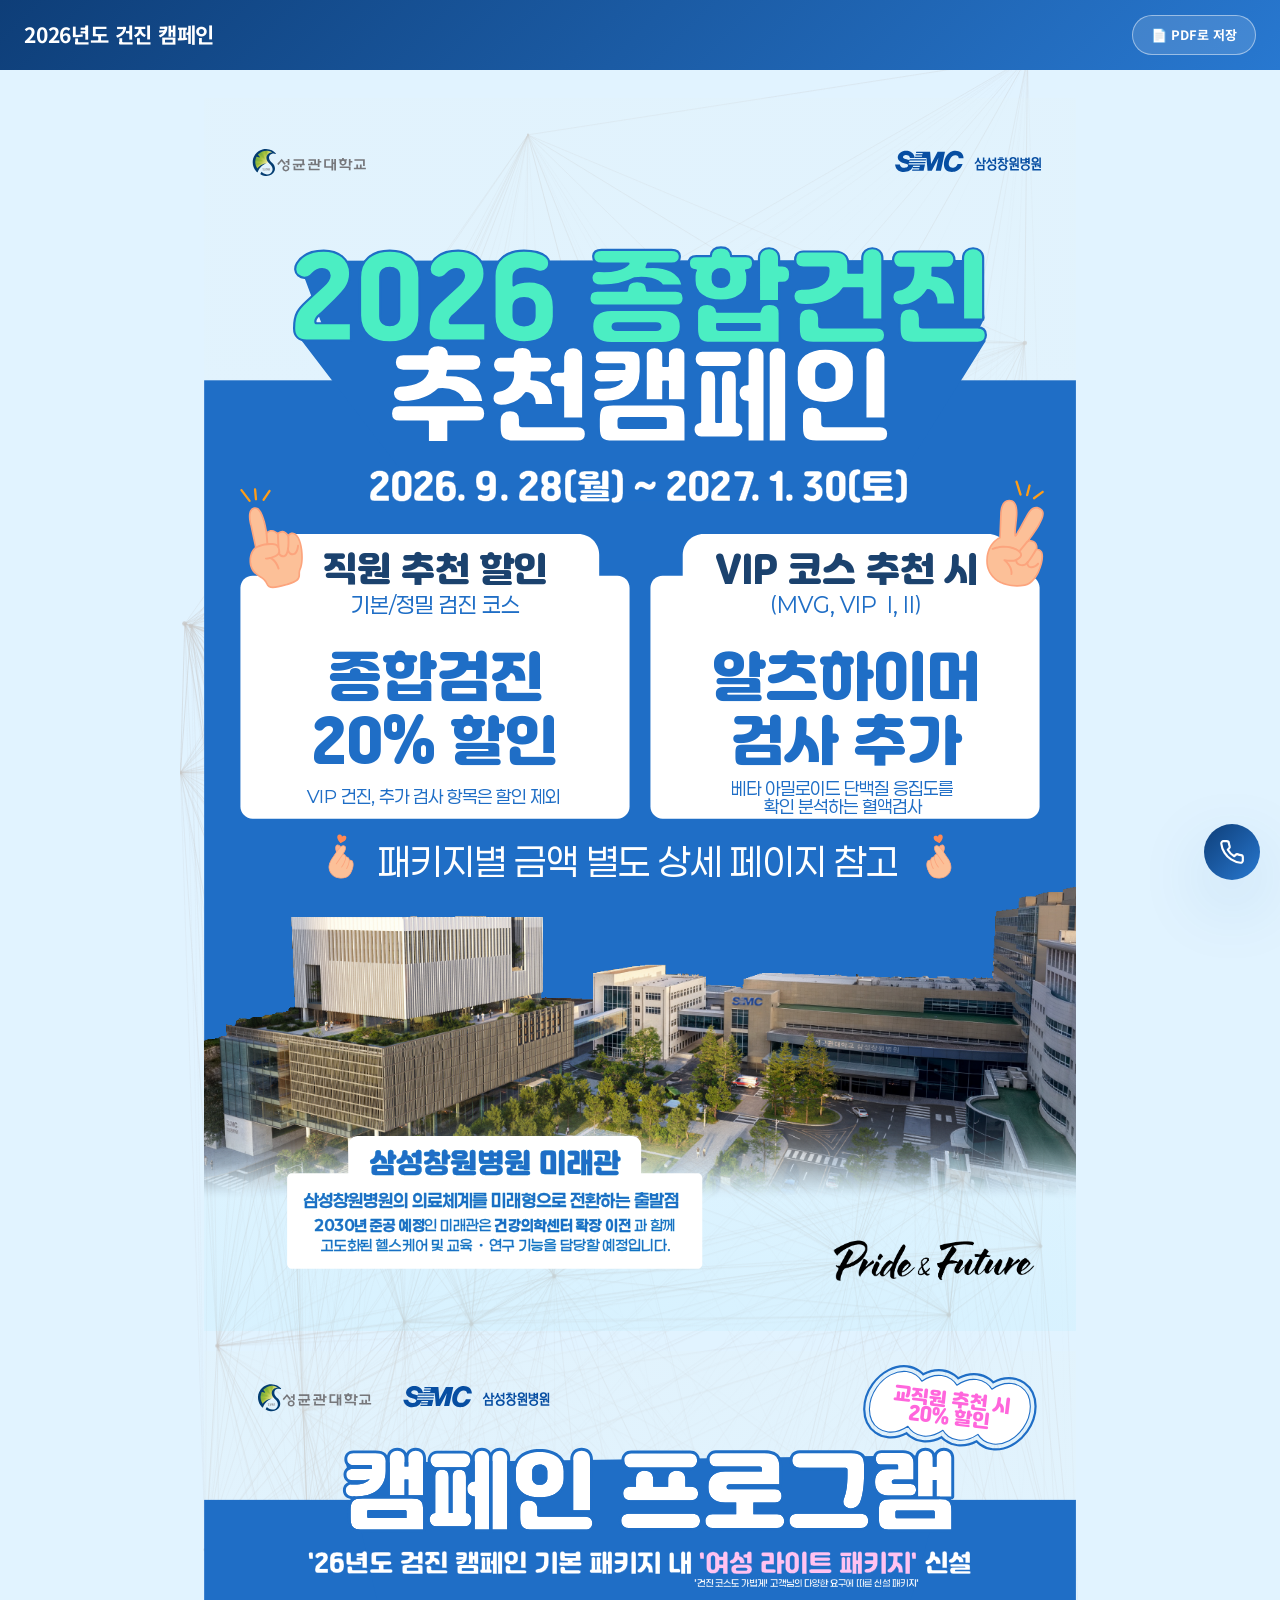
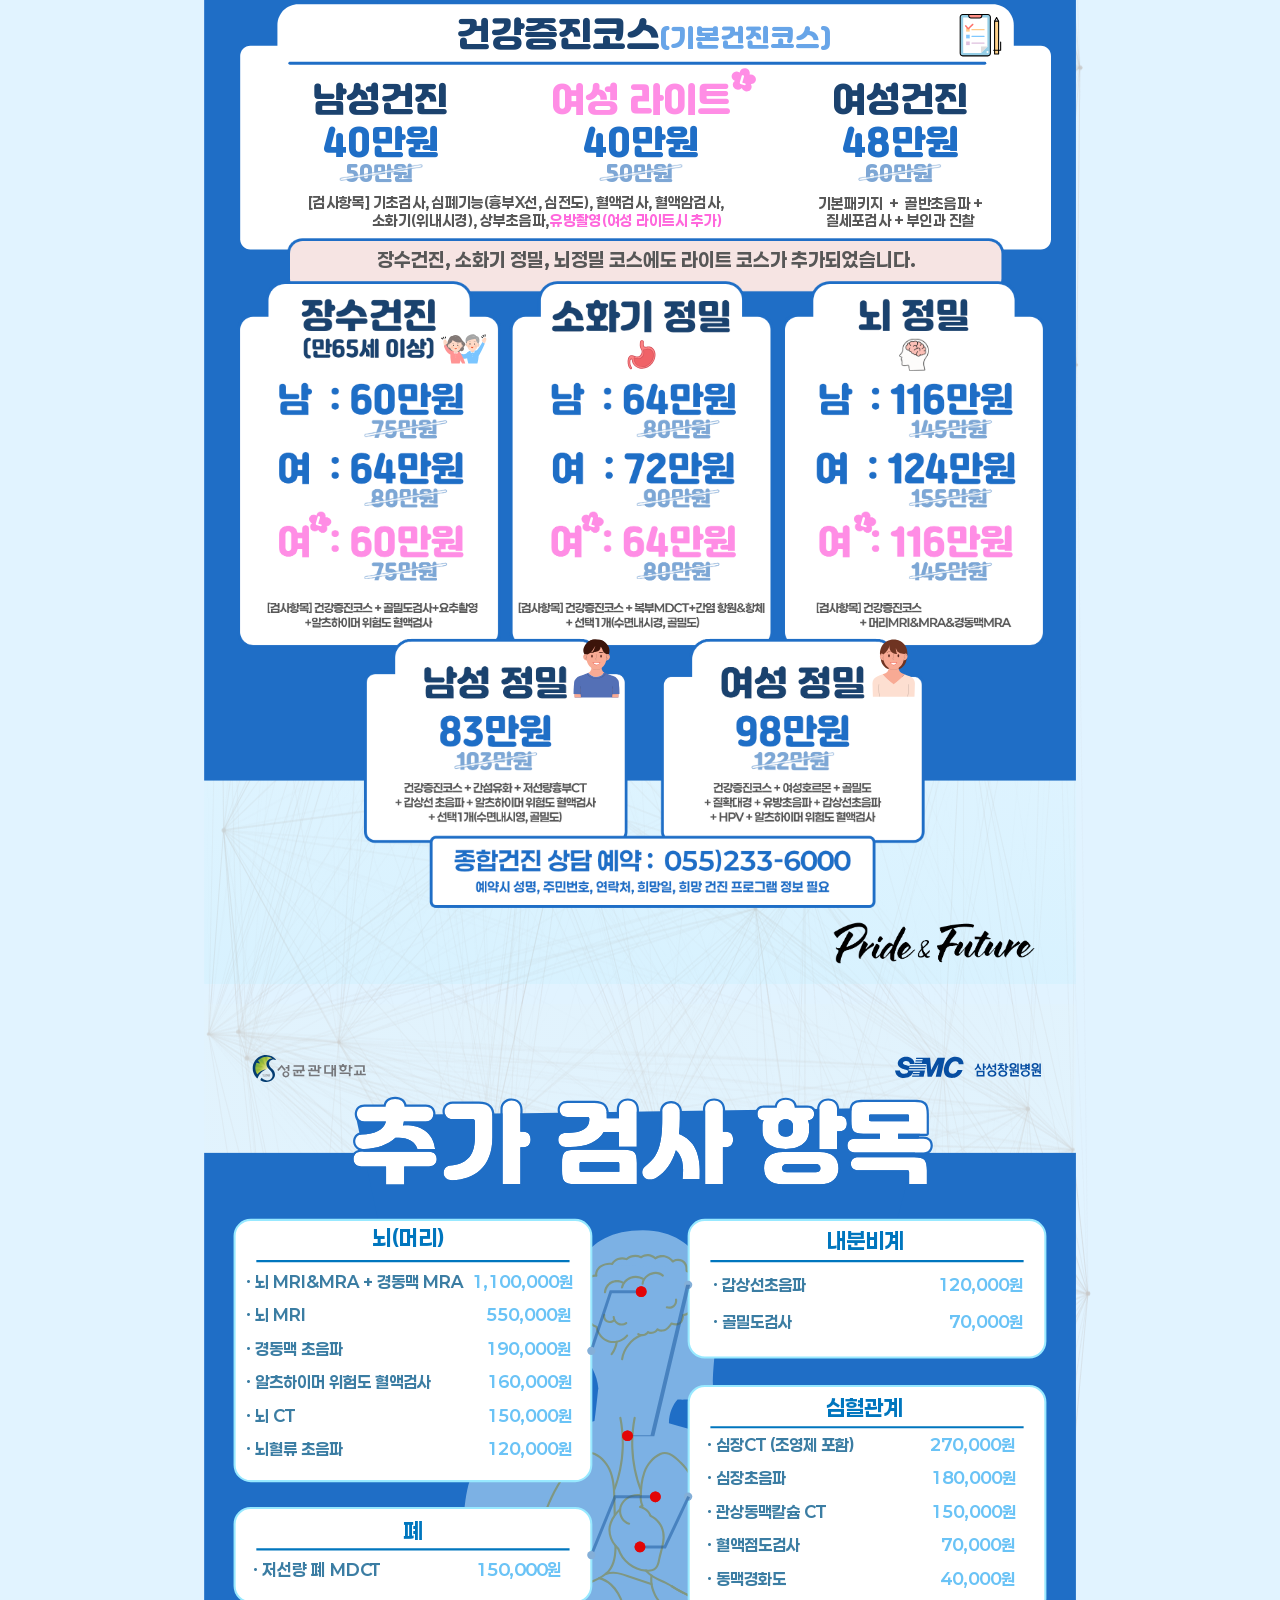
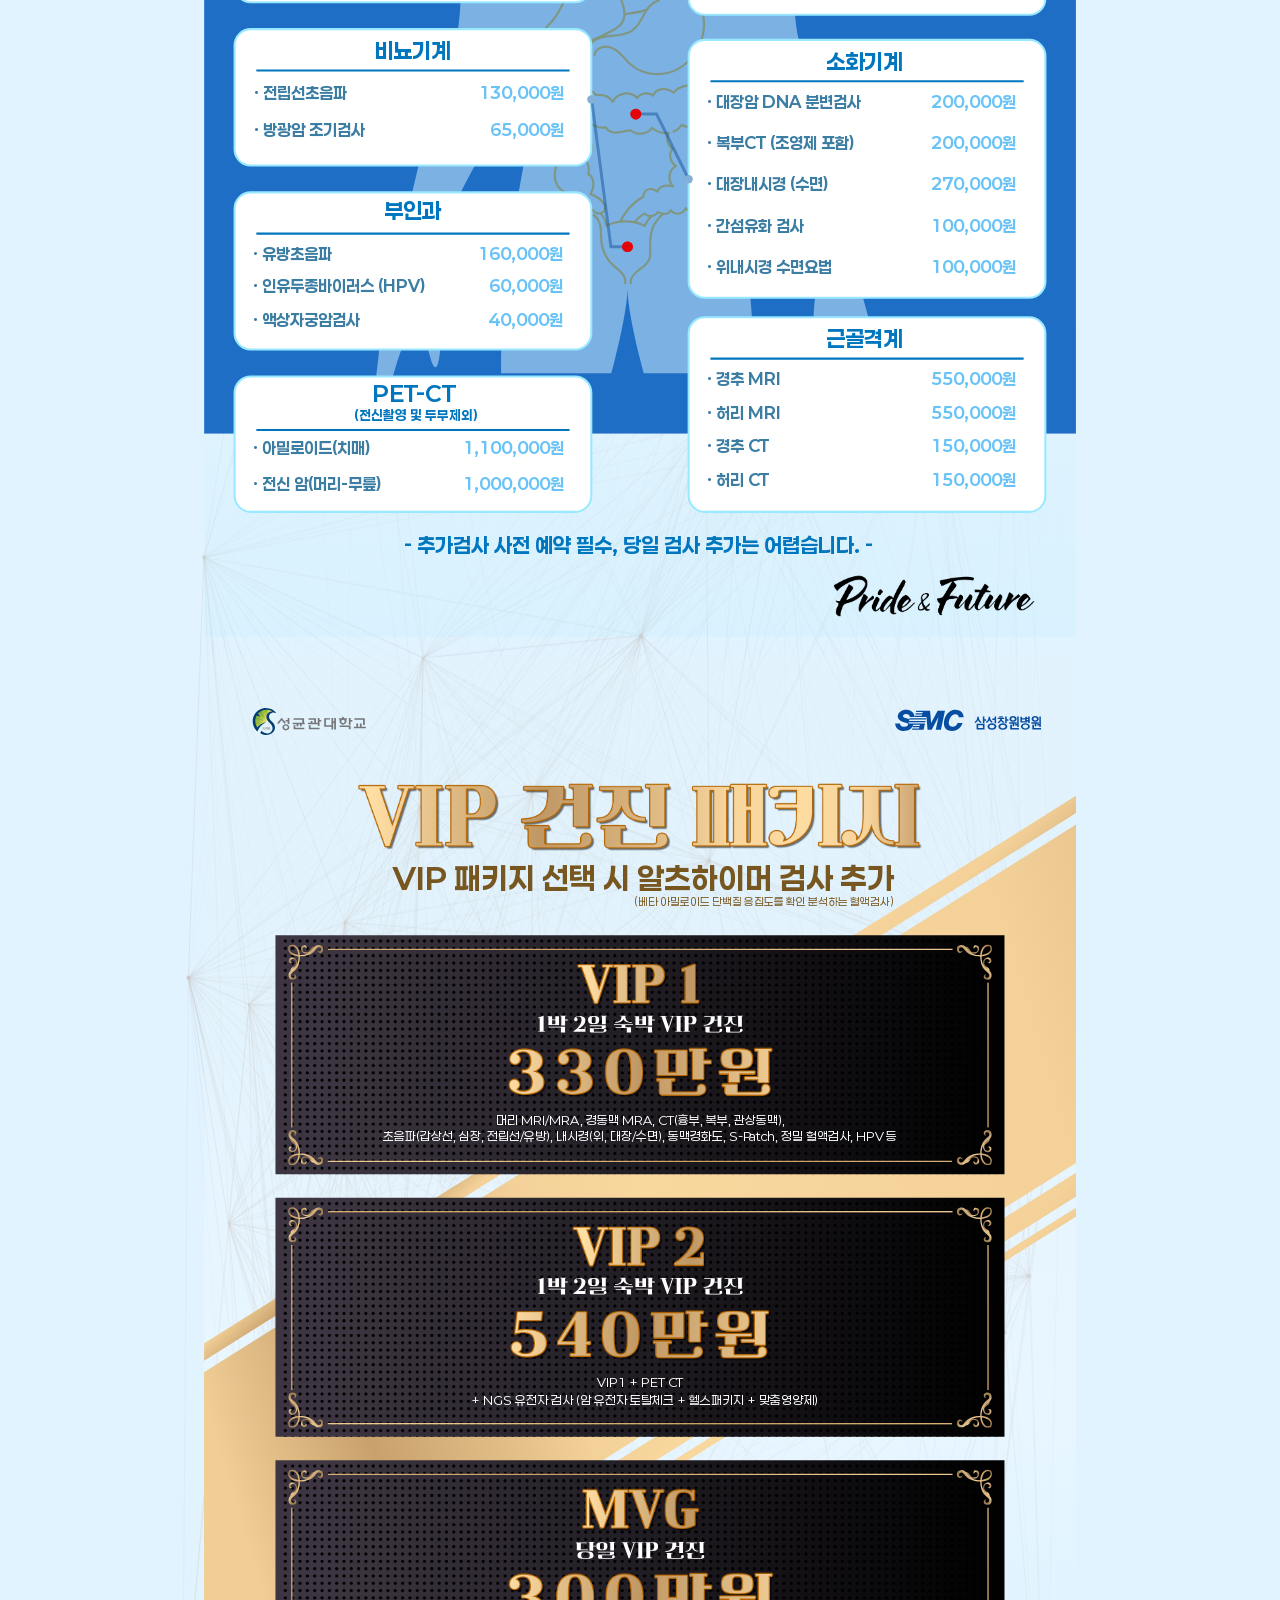
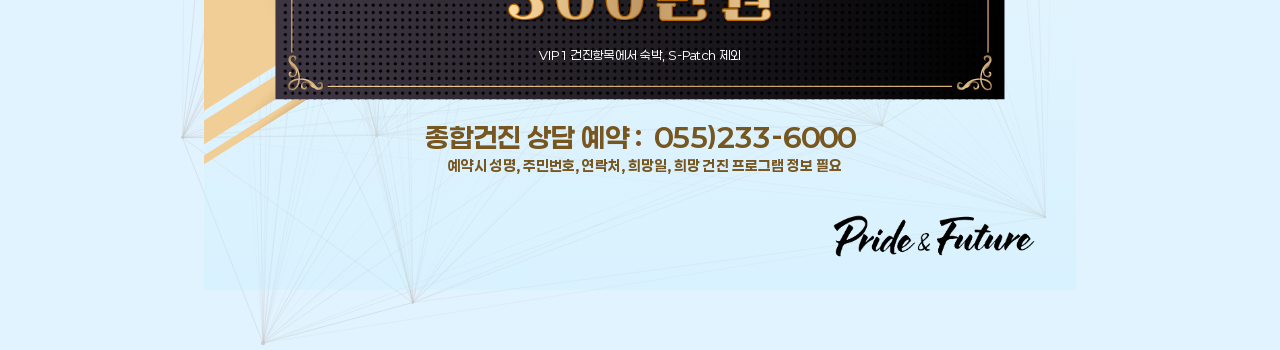
==== web/index.html @ c0b684b2 "2026년도 건진 캠페인 사이트 초기 커밋 성균관대학교·삼성창원병원 공동 명의 4페이지 포스터(표지/캠페인 프로그램/ 추가검사 항목/VIP 건진 패키지)를 웹으로 옮긴 결과물. w" ====
<!DOCTYPE html>
<html lang="ko">
<head>
<meta charset="UTF-8">
<meta name="viewport" content="width=device-width, initial-scale=1">
<title>2026년도 건진 캠페인</title>
<link rel="stylesheet" href="styles/theme.css">
<link rel="stylesheet" href="styles/app.css">
</head>
<body>

<header class="topbar">
  <div>
    <h1>2026년도 건진 캠페인</h1>
  </div>
  <a class="pdf-btn" href="assets/2026-gunjin-campaign.pdf" download="2026년도_건진_캠페인.pdf">📄 PDF로 저장</a>
</header>

<main class="content">
  <canvas class="exam-particles"></canvas>

  <section class="poster-page pdf-page">
    <object type="image/svg+xml" data="assets/source/cover-page.svg" class="poster-object" aria-label="캠페인 표지"></object>
  </section>

  <section class="poster-page pdf-page">
    <object type="image/svg+xml" data-src="assets/source/program-page.svg" class="poster-object" aria-label="캠페인 프로그램"></object>
    <a href="tel:0552336000" class="tel-overlay tel-overlay--program" aria-label="종합건진 상담 예약 전화 055-233-6000"></a>
  </section>

  <section class="poster-page pdf-page">
    <object type="image/svg+xml" data-src="assets/source/examitems-page.svg" class="poster-object" aria-label="추가검사 항목"></object>
  </section>

  <section class="poster-page pdf-page">
    <object type="image/svg+xml" data-src="assets/source/vip-page.svg" class="poster-object" aria-label="VIP 건진 패키지"></object>
    <a href="tel:0552336000" class="tel-overlay tel-overlay--vip" aria-label="종합건진 상담 예약 전화 055-233-6000"></a>
  </section>
</main>

<a href="tel:0552336000" class="call-fab" aria-label="종합건진 상담 예약 전화 055-233-6000" title="전화 상담 예약 055-233-6000">
  <svg viewBox="0 0 24 24" fill="none" stroke="#fff" stroke-width="2" stroke-linecap="round" stroke-linejoin="round" aria-hidden="true">
    <path d="M22 16.92v3a2 2 0 0 1-2.18 2 19.79 19.79 0 0 1-8.63-3.07 19.5 19.5 0 0 1-6-6 19.79 19.79 0 0 1-3.07-8.67A2 2 0 0 1 4.11 2h3a2 2 0 0 1 2 1.72c.127.96.361 1.903.7 2.81a2 2 0 0 1-.45 2.11L8.09 9.91a16 16 0 0 0 6 6l1.27-1.27a2 2 0 0 1 2.11-.45c.907.339 1.85.573 2.81.7A2 2 0 0 1 22 16.92z"/>
  </svg>
</a>

<script src="scripts/lazy-poster.js"></script>
<script src="scripts/particles.js"></script>
</body>
</html>
---- web/styles/theme.css ----
/* theme.css — 건강검진 제안서 생성기 테마 기준 (디자인 토큰·번들 폰트·리셋) */
@font-face{
  font-family:"Proposal Noto Sans KR";
  src:url("../fonts/NotoSansKR-Regular.ttf") format("truetype");
  font-weight:400;font-style:normal;font-display:block;
}
@font-face{
  font-family:"Proposal Noto Sans KR";
  src:url("../fonts/NotoSansKR-Bold.ttf") format("truetype");
  font-weight:700 900;font-style:normal;font-display:block;
}
:root{
  --blue:#2878d0; --deep:#15549b; --cyan:#5cc8e8; --accent:#a5e4f4;
  --paper:#f7fbfe; --pale:#eaf3fc; --ink:#172534; --muted:#6b7885; --line:#d7e1eb;
  --bg:#eef5fa;
  --grad-a:#0e3e78; /* 상단바·강조 카드 그라데이션 시작색(가장 진한 톤) */
  --surface:#ffffff; --surface-soft:#fbfdff; --glass:#ffffff2e;
  --shadow-sm:0 4px 14px #15549b12; --shadow-md:0 10px 28px #15549b18; --shadow-lg:0 24px 70px #15549b26;
  --radius-sm:10px; --radius-md:14px; --radius-lg:18px;
  --focus:0 0 0 3px #2878d033;
  --appw:1280px; --apph:720px;
  --sbw:90px; --tbh:70px;
}

/* ── 테마 팔레트 (설정 > 테마 색상, html[data-theme]로 전환) ── */
:root[data-theme="green"]{
  --blue:#7dbb55; --deep:#4f8133; --cyan:#b8e08d; --accent:#e3f6c9;
  --paper:#fbfef8; --pale:#f1f9e9; --line:#e2edd6;
  --bg:#f6fbf1;
  --grad-a:#3f6e27;
}
:root[data-theme="gray"]{
  --blue:#4b5563; --deep:#1f2937; --cyan:#9ca3af; --accent:#e5e7eb;
  --paper:#ffffff; --pale:#f3f4f6; --line:#cbd5e1;
  --bg:#e5e7eb;
  --grad-a:#111827;
}
:root[data-theme="pink"]{
  --blue:#dc7aa9; --deep:#b05280; --cyan:#f0b3cf; --accent:#f9ddea;
  --paper:#fffafd; --pale:#fcf0f6; --line:#efdce5;
  --bg:#fbf2f7;
  --grad-a:#914368;
}
*{box-sizing:border-box;margin:0;padding:0}
html,body{height:100%}
body{
  width:100%;min-width:720px;min-height:100vh;
  background:
    radial-gradient(circle at 18% 0%, #ffffffaa 0, transparent 32%),
    linear-gradient(180deg,var(--paper),var(--bg) 34%,var(--bg));
  color:var(--ink);
  font-family:"Proposal Noto Sans KR","Noto Sans KR","Apple SD Gothic Neo",sans-serif;
  line-height:1.4;-webkit-font-smoothing:antialiased;
}
button,input,select{font-family:inherit}
button:focus-visible,input:focus-visible,select:focus-visible{outline:0;box-shadow:var(--focus);border-color:var(--blue)!important}
---- web/styles/app.css ----
/* app.css — 26년도 건진 캠페인 랜딩 컴포넌트 스타일. 색·치수는 theme.css의 :root 변수만 참조한다. */

.topbar{
  position:fixed;top:0;left:0;right:0;height:var(--tbh);
  display:flex;align-items:center;justify-content:space-between;
  padding:0 24px;
  background:linear-gradient(135deg,#0e3e78,var(--blue));
  color:#fff;z-index:10;
}
.topbar h1{font-size:21px;font-weight:900;letter-spacing:-.01em}
.topbar .pdf-btn{
  border:1px solid #ffffff77;background:#ffffff22;color:#fff;
  border-radius:999px;padding:10px 18px;font-weight:800;font-size:13px;
  cursor:pointer;display:flex;align-items:center;gap:6px;
  text-decoration:none;
}
.topbar .pdf-btn:hover{background:#ffffff33}

/* theme.css의 body 장식 그라데이션을 지우고 단색 배경 위에 파티클을 깐다 */
body{background:#e1f3ff}

.content{
  position:relative;
  padding:calc(var(--tbh) + 28px) 24px 40px;
  max-width:920px;margin:0 auto;
}

/* 포스터 페이지들 뒤에 깔리는 캔버스 파티클 배경(밝은 회색 입자+연결선).
   .content 전체 높이만큼 깔려 페이지 사이 여백에서 비쳐 보인다.
   로직: web/scripts/particles.js. 참고: https://techhub.iodigital.com/articles/particle-background-effect-with-canvas */
.exam-particles{
  position:absolute;inset:0;width:100%;height:100%;z-index:0;
  display:block;pointer-events:none;
}

/* 포스터 페이지(표지/프로그램/추가검사항목/VIP) — 각각 원본 포스터에서 추출한
   벡터 SVG 한 장을 <object>로 띄우는 컨테이너. 포스터 자체가 전체 배경색을
   가진 풀블리드 디자인이라 .card와 달리 흰 배경·패딩·그림자를 주지 않는다. */
.poster-page{position:relative;z-index:1;margin-bottom:20px;line-height:0}
.poster-object{width:100%;aspect-ratio:2481/3508;border:none;display:block}

/* 포스터 안에 그림으로 박혀 있는 상담 전화번호 위에 얹는 투명 탭 영역.
   <object>는 내부 클릭을 페이지 밖으로 전달하지 않으므로, 실제 화면 위치에
   맞춰 %로 배치한 <a href="tel:...">를 그 위에 겹쳐서 모바일 탭으로
   전화 연결이 되게 한다. 좌표는 각 SVG에서 전화번호 안내 배너의 실제
   렌더 위치를 측정해 얻었다 — 포스터를 다시 추출해 레이아웃이 바뀌면
   같은 방식으로 다시 측정해야 한다. */
.tel-overlay{position:absolute;display:block;z-index:2}
.tel-overlay--program{left:8%;top:86.8%;width:84.5%;height:5%}
.tel-overlay--vip{left:22%;top:85.6%;width:56%;height:4.2%}

/* 화면 어디로 스크롤하든 항상 떠 있는 원형 전화 연결 버튼.
   포스터 안 전화번호 배너 위 .tel-overlay(해당 페이지에서만 탭 가능)와 별개로,
   페이지 전체에서 언제든 누를 수 있게 하는 보조 진입점. 콘텐츠를 가리지
   않도록 우하단 구석에 작게 고정한다. */
.call-fab{
  position:fixed;right:20px;bottom:20px;z-index:20;
  width:56px;height:56px;border-radius:50%;
  display:flex;align-items:center;justify-content:center;
  background:linear-gradient(135deg,#0e3e78,var(--blue));
  text-decoration:none;box-shadow:var(--shadow-lg);
}
.call-fab svg{width:26px;height:26px}
.call-fab:hover{filter:brightness(1.1)}

/* 모바일(터치스크린) 기기에서는 버튼·아이콘을 2배로 키워 터치 타깃을 키운다.
   body{min-width:720px}(theme.css) 때문에 좁은 화면에서도 레이아웃 뷰포트가
   720px로 넓어져 버려 max-width 기준 미디어쿼리는 걸리지 않는다 — 대신 실제
   터치 입력 기기 여부(hover:none, pointer:coarse)로 판별한다. */
@media (hover:none) and (pointer:coarse){
  .call-fab{width:112px;height:112px}
  .call-fab svg{width:52px;height:52px}
}

@media print{
  @page{size:A4 portrait;margin:8mm}
  .topbar{display:none}
  .content{padding-top:0}
  .tel-overlay{display:none}
  .call-fab{display:none}
  *{-webkit-print-color-adjust:exact;print-color-adjust:exact}

  /* 페이지 구분: .pdf-page 하나당 A4 한 장. 마지막 페이지 뒤에는 빈 페이지를 만들지 않는다 */
  .pdf-page{break-after:page;page-break-after:always}
  .pdf-page:last-of-type{break-after:auto;page-break-after:auto}
}
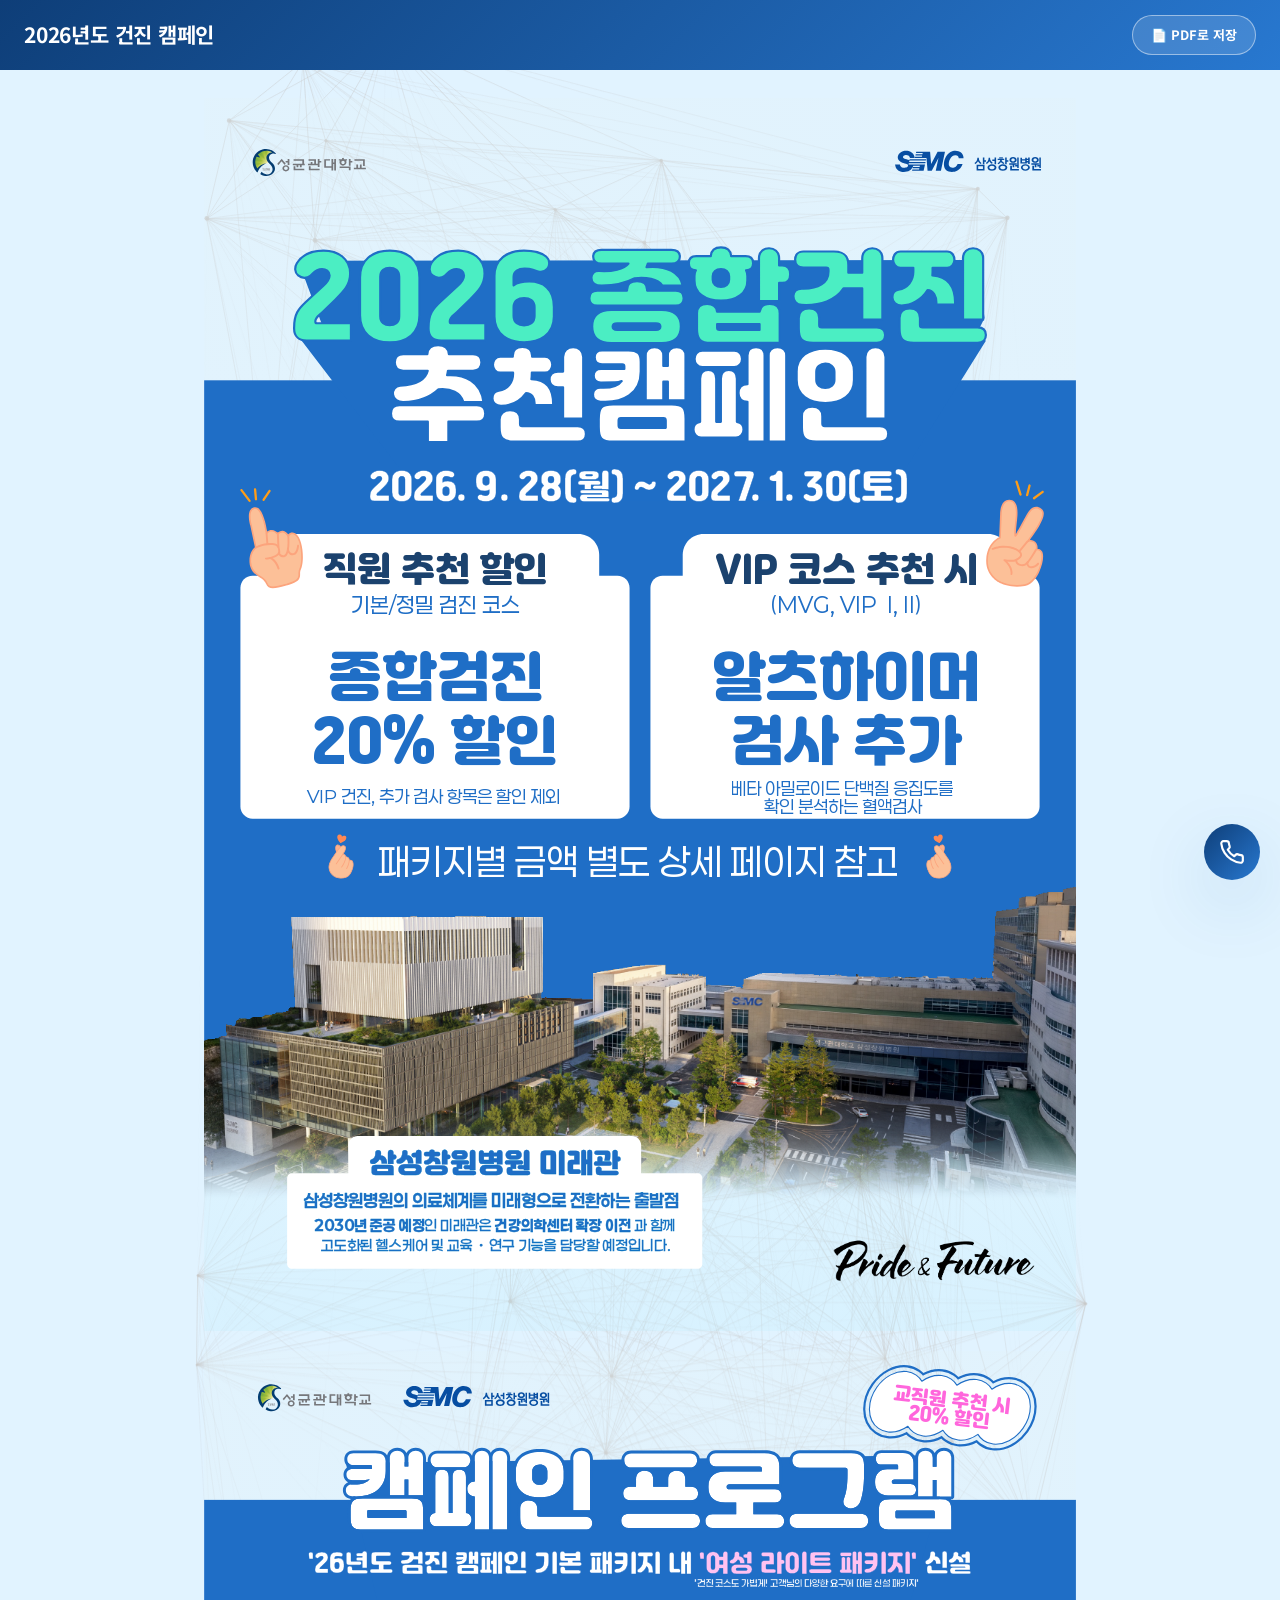
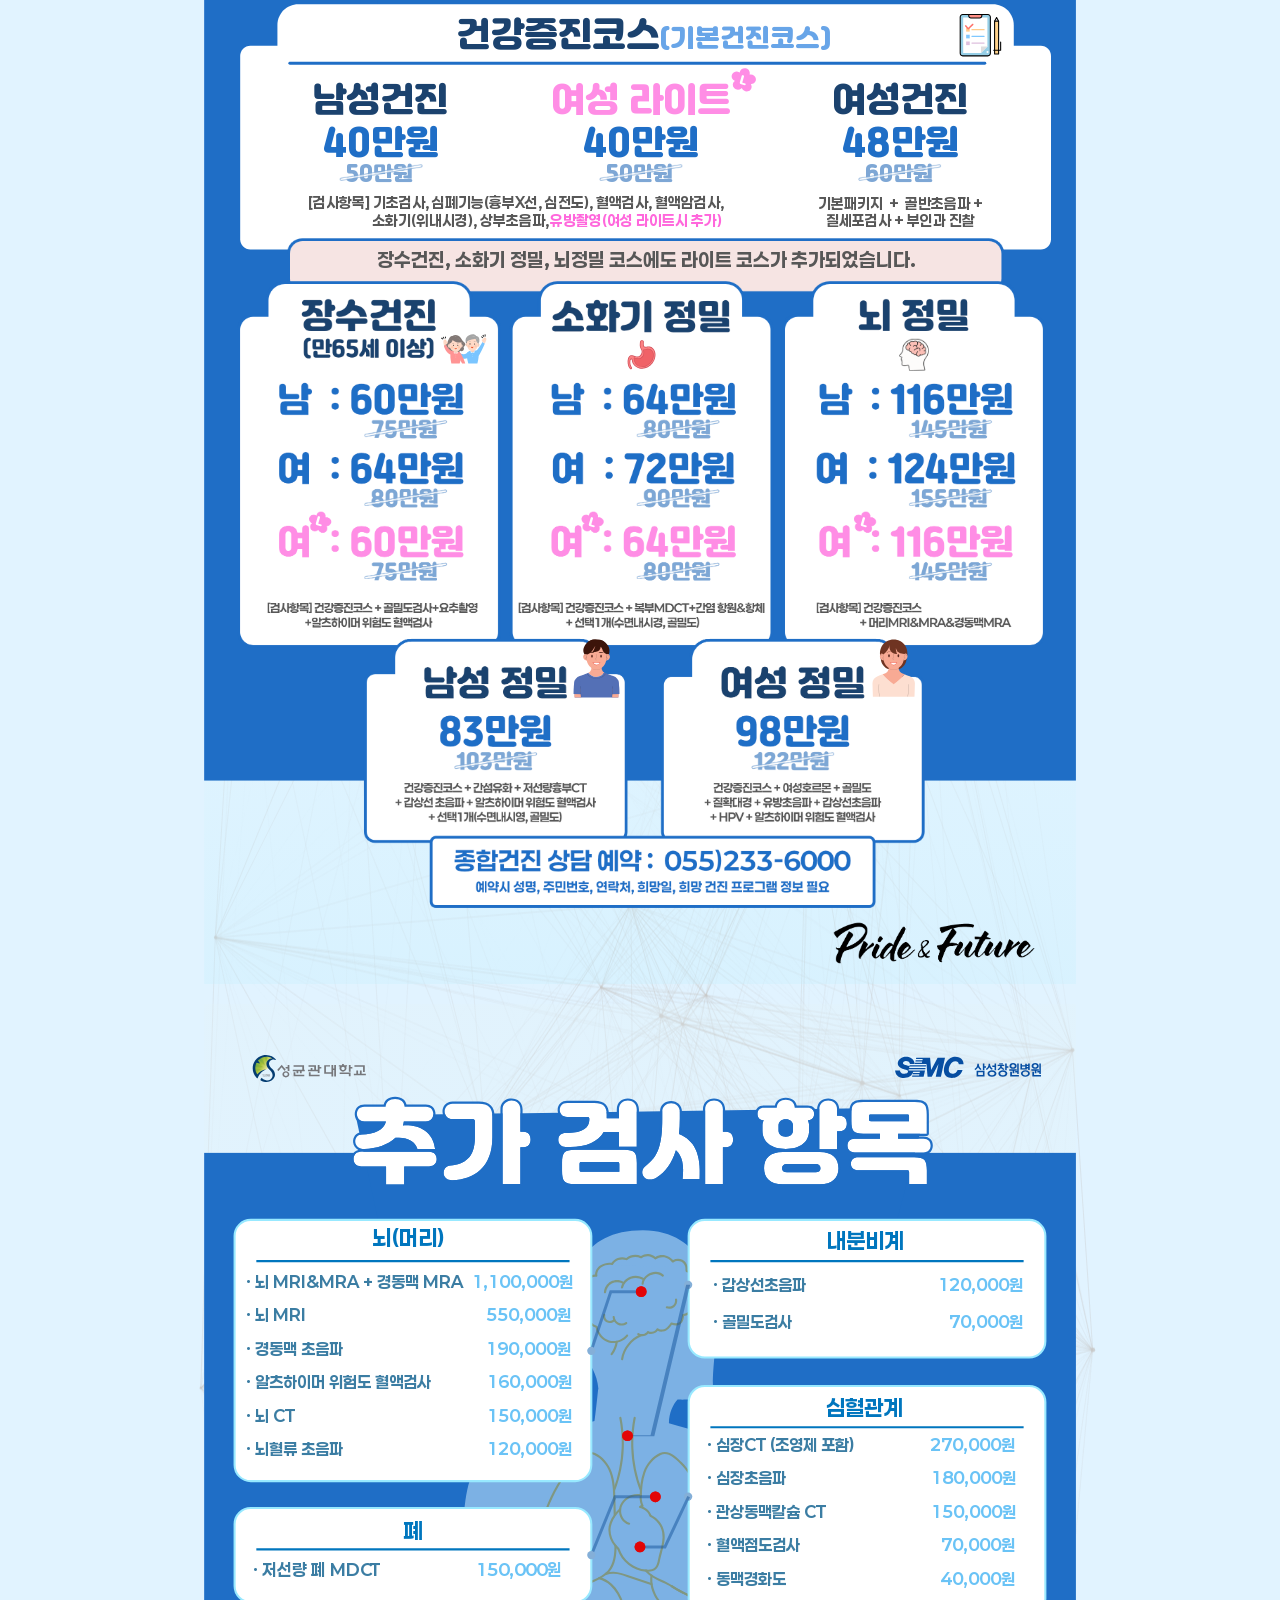
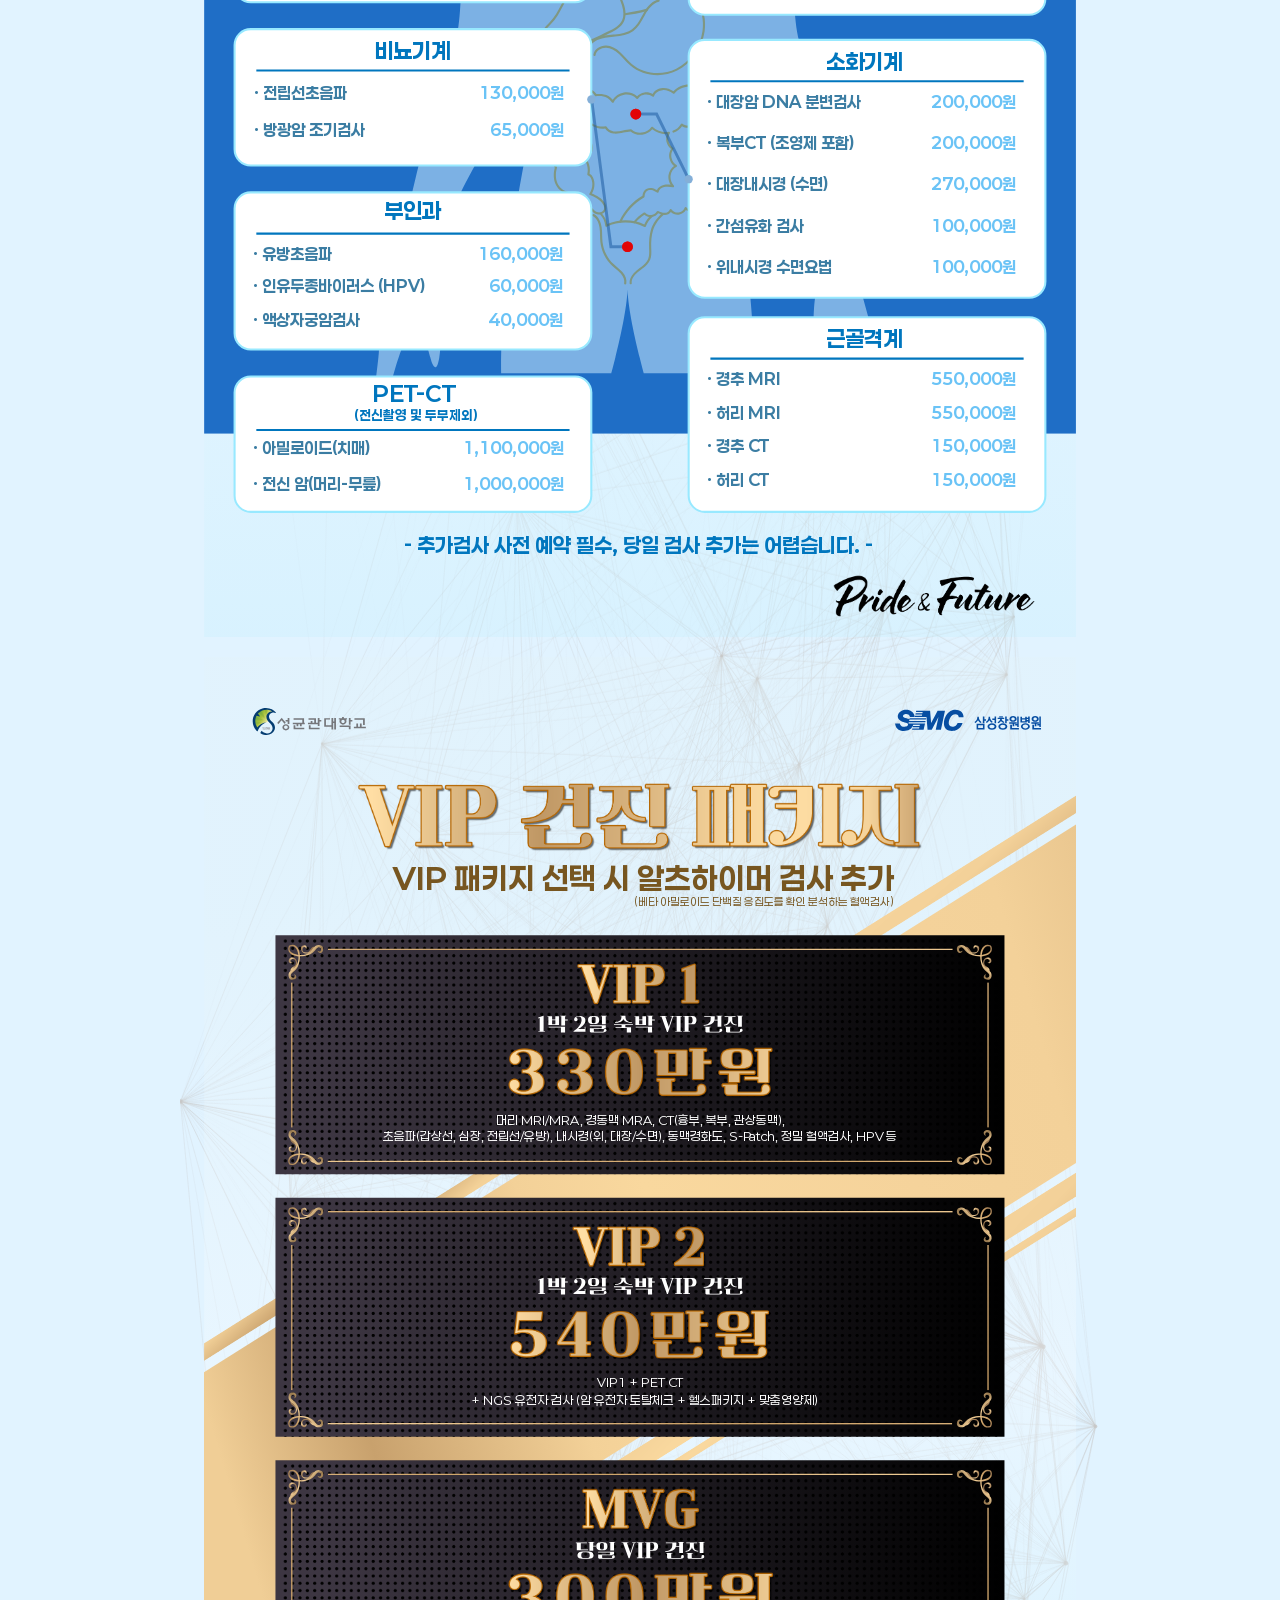
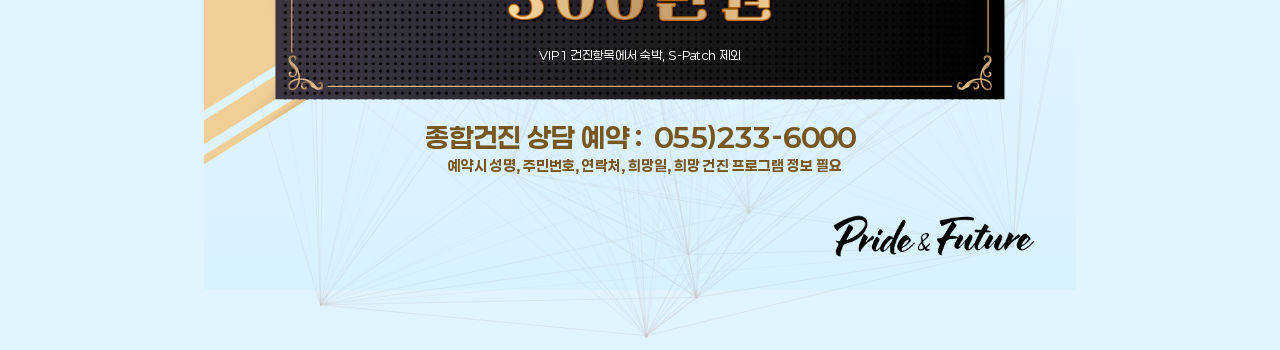
==== commit 87d75e03: "포스터 폰트를 preload+font-display:block으로 전환 삼성 인터넷에서 커닝용 tspan 위치가 어긋나 보이는 문제(폰트가 늦게 도착해 대체 서체 기준으로 레이아웃" ====
--- a/web/index.html
+++ b/web/index.html
@@ -4,6 +4,16 @@
 <meta charset="UTF-8">
 <meta name="viewport" content="width=device-width, initial-scale=1">
 <title>2026년도 건진 캠페인</title>
+<!-- 포스터 SVG가 <?xml-stylesheet?>로 뒤늦게 요청하기 전에 미리 받아두는 것.
+     포스터 텍스트 상당수가 커닝 보정용 <tspan x="...">로 절대좌표 배치돼 있어서,
+     폰트가 늦게 도착해 대체 서체로 먼저 그려지면(간격 계산이 그 서체 기준으로
+     굳어) 실제 폰트로 바뀐 뒤에도 글자 사이 간격이 어긋난 채 남는 경우가 있다
+     (특히 삼성 인터넷에서 관찰됨). poster-fonts.css도 font-display:block으로
+     맞춰, 폰트가 준비되기 전에는 아예 텍스트를 안 그리게(늦게라도 정확한 위치로) 했다. -->
+<link rel="preload" href="fonts/Jalnan2/Jalnan2TTF.ttf" as="font" type="font/ttf" crossorigin>
+<link rel="preload" href="fonts/Paperlogy/Paperlogy-4Regular.ttf" as="font" type="font/ttf" crossorigin>
+<link rel="preload" href="fonts/Paperlogy/Paperlogy-6SemiBold.ttf" as="font" type="font/ttf" crossorigin>
+<link rel="preload" href="fonts/Paperlogy/Paperlogy-7Bold.ttf" as="font" type="font/ttf" crossorigin>
 <link rel="stylesheet" href="styles/theme.css">
 <link rel="stylesheet" href="styles/app.css">
 </head>
--- a/web/styles/app.css
+++ b/web/styles/app.css
@@ -63,13 +63,19 @@
 .call-fab svg{width:26px;height:26px}
 .call-fab:hover{filter:brightness(1.1)}
 
-/* 모바일(터치스크린) 기기에서는 버튼·아이콘을 2배로 키워 터치 타깃을 키운다.
+/* 모바일(터치스크린) 기기 전용 보정.
    body{min-width:720px}(theme.css) 때문에 좁은 화면에서도 레이아웃 뷰포트가
    720px로 넓어져 버려 max-width 기준 미디어쿼리는 걸리지 않는다 — 대신 실제
    터치 입력 기기 여부(hover:none, pointer:coarse)로 판별한다. */
 @media (hover:none) and (pointer:coarse){
-  .call-fab{width:112px;height:112px}
-  .call-fab svg{width:52px;height:52px}
+  /* min-width를 없애 레이아웃 뷰포트가 실제 화면 폭(예: 375px)을 그대로 쓰게
+     한다 — 그래야 .content가 그 폭에 맞춰 줄어들고, 로딩 직후 전체 포스터가
+     확대·잘림 없이 화면 안에 한 번에 들어온다(min-width가 남아있으면 브라우저가
+     720px 레이아웃을 화면에 욱여넣어 확대된 것처럼 보이고 가로 스크롤이 생긴다).
+     전화 버튼은 이 min-width 수정 전에는 레이아웃이 720px로 눌려 있어 2배로
+     키워도 화면상으로는 작아 보였다 — 이제 실제 폭(375px 등)을 그대로 쓰므로
+     .call-fab 기본 크기(56px/26px)만으로 충분해 별도 확대가 필요 없다. */
+  body{min-width:0}
 }
 
 @media print{
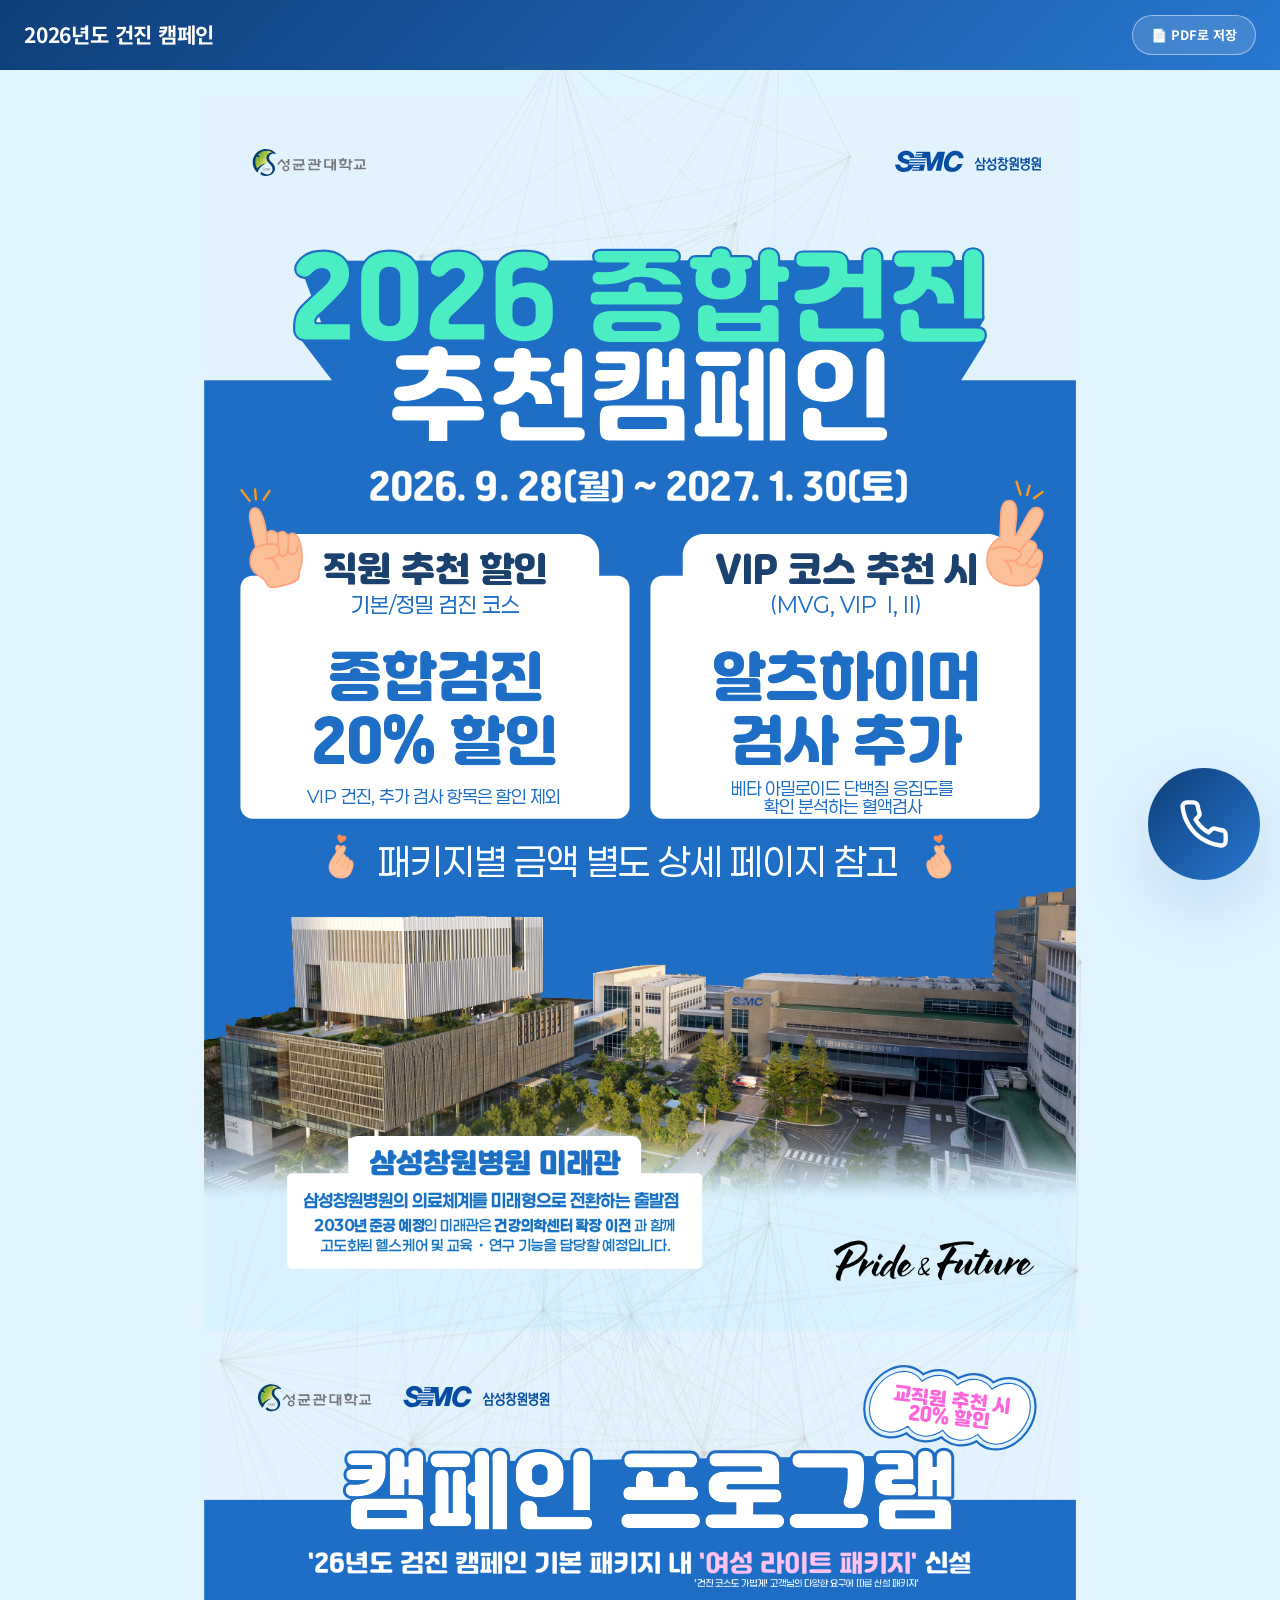
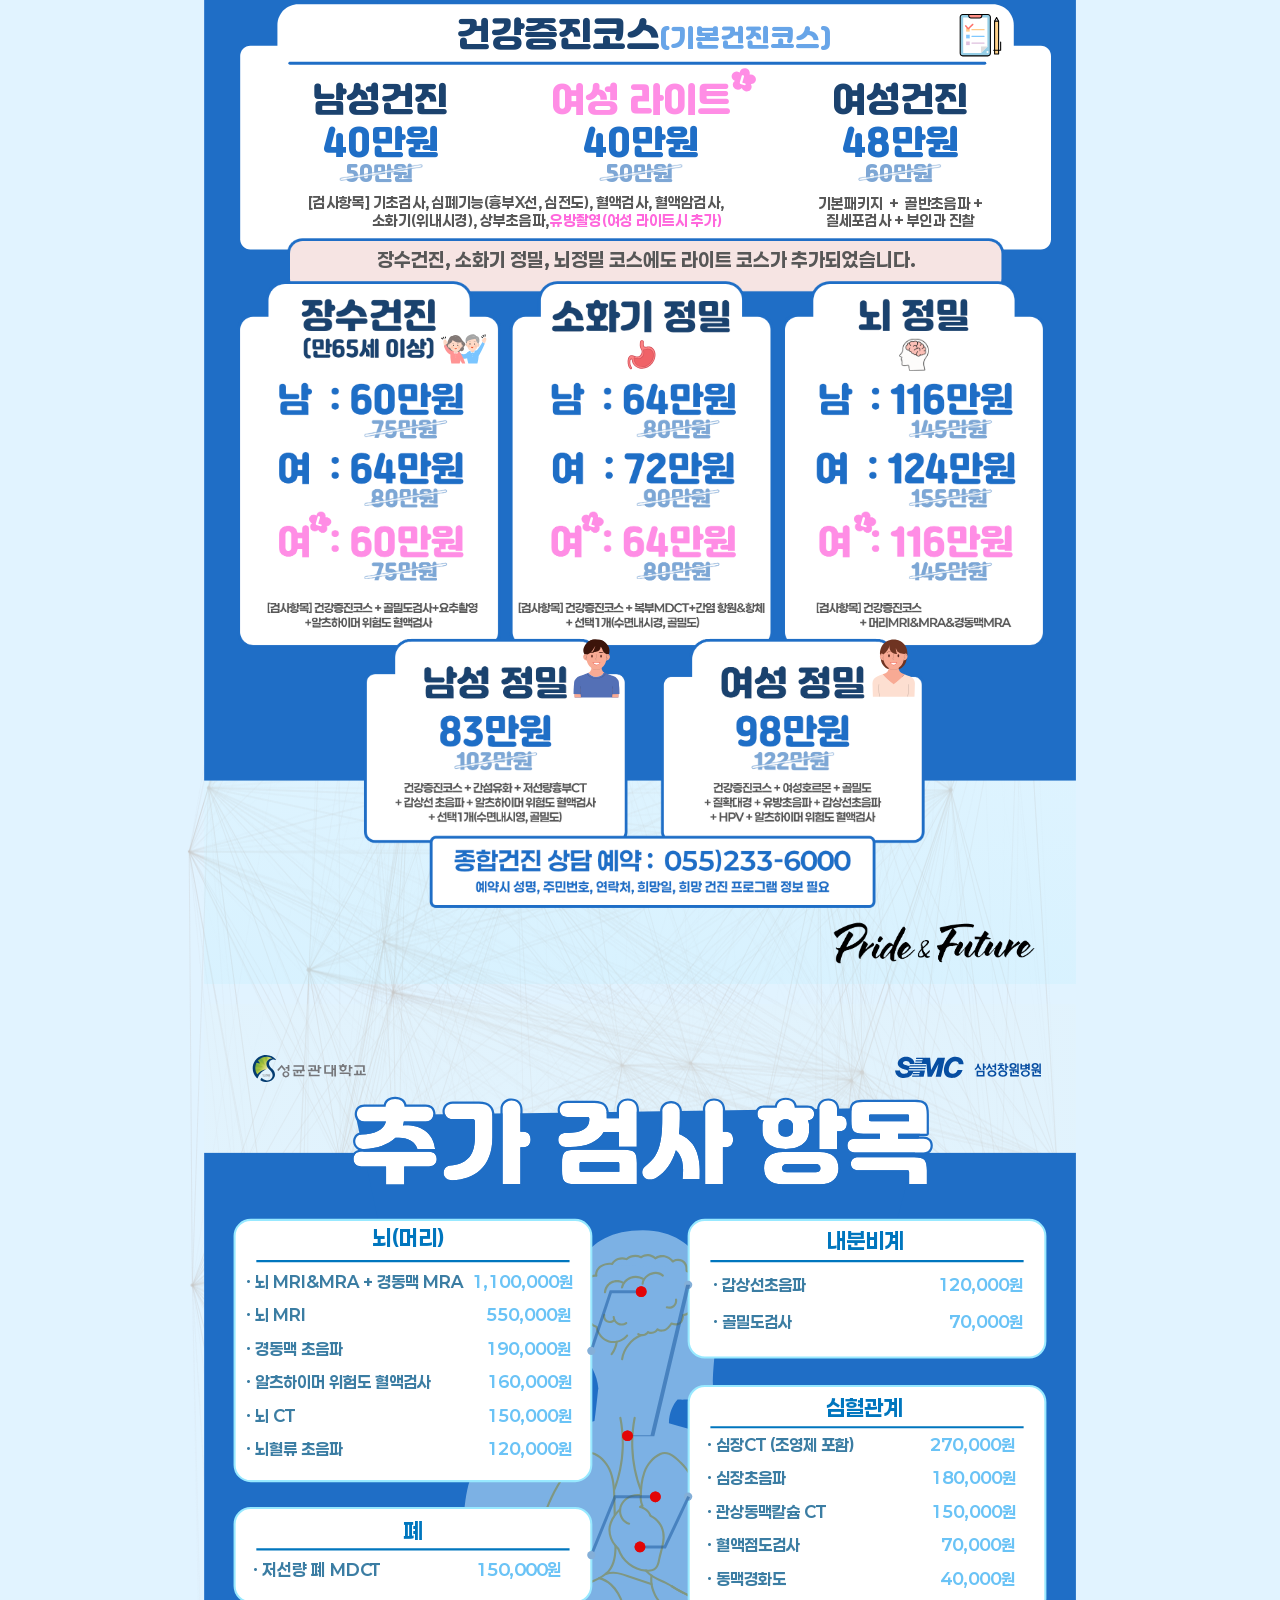
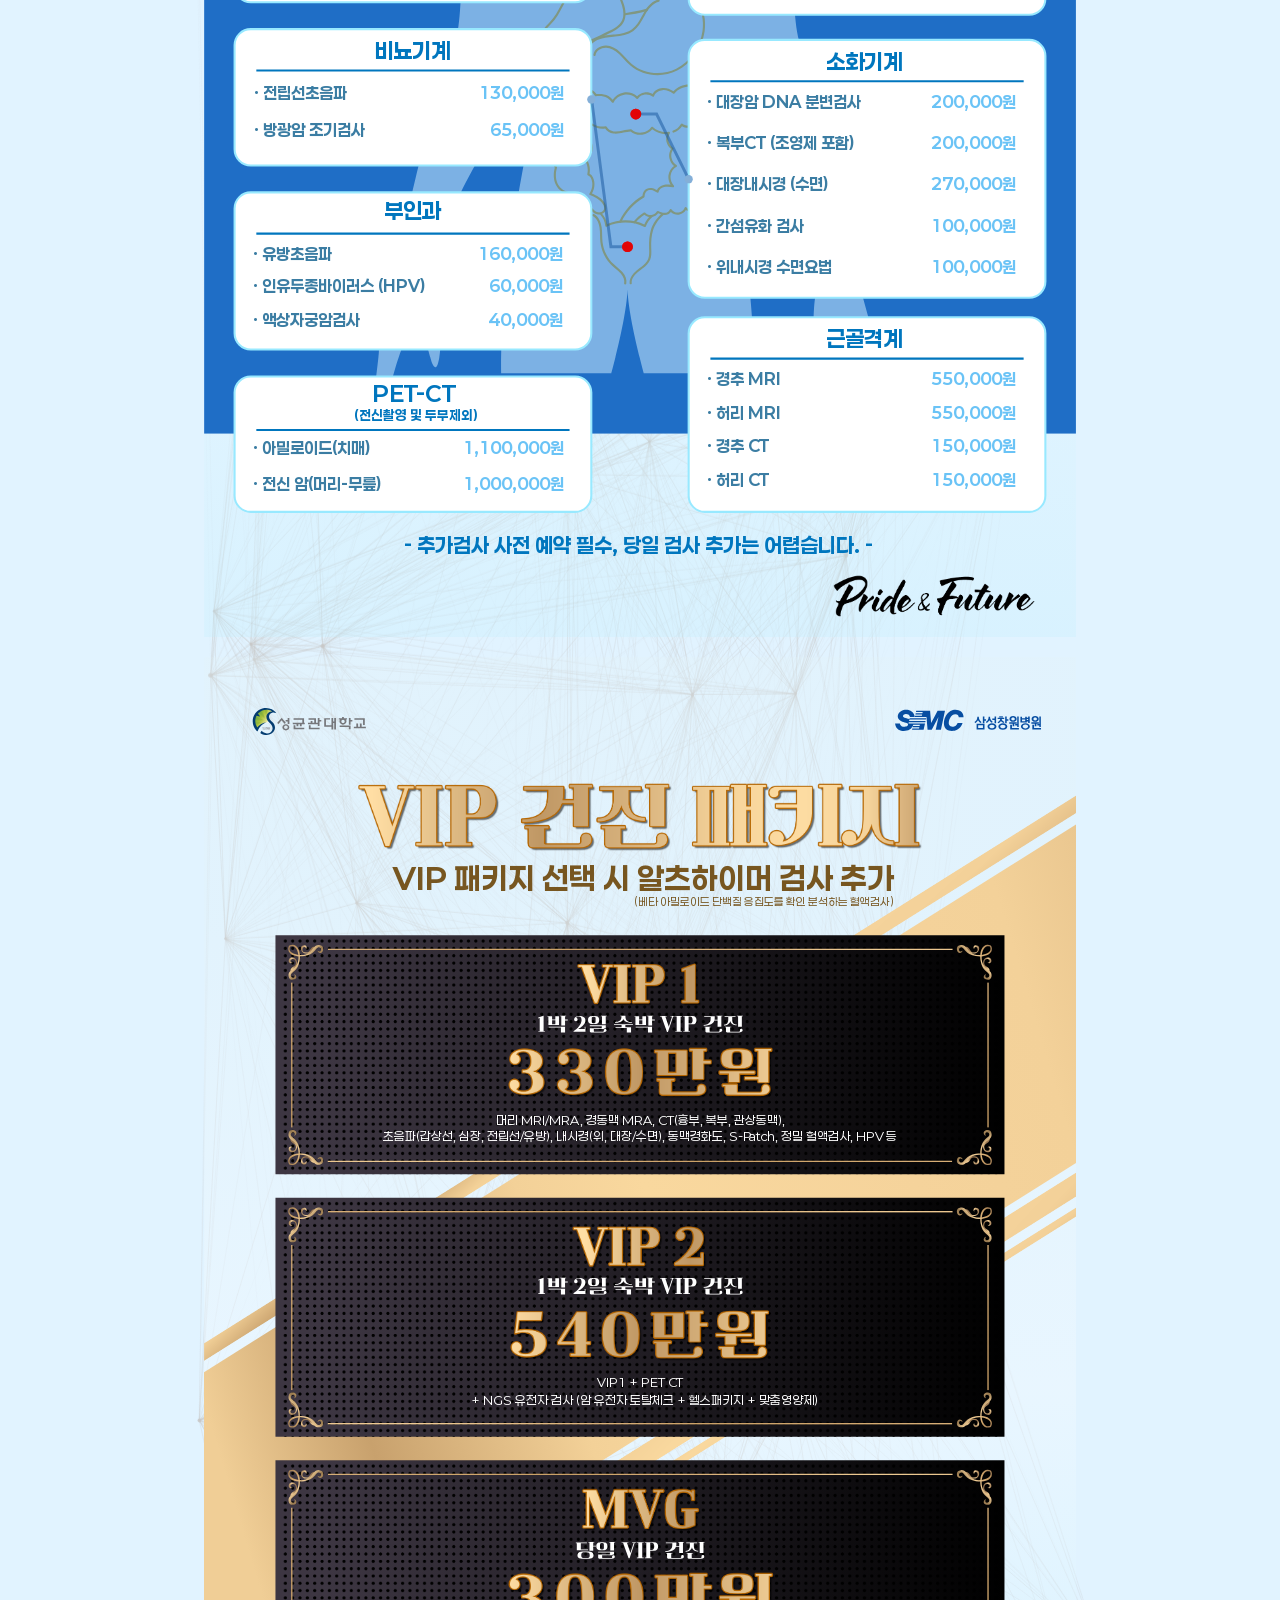
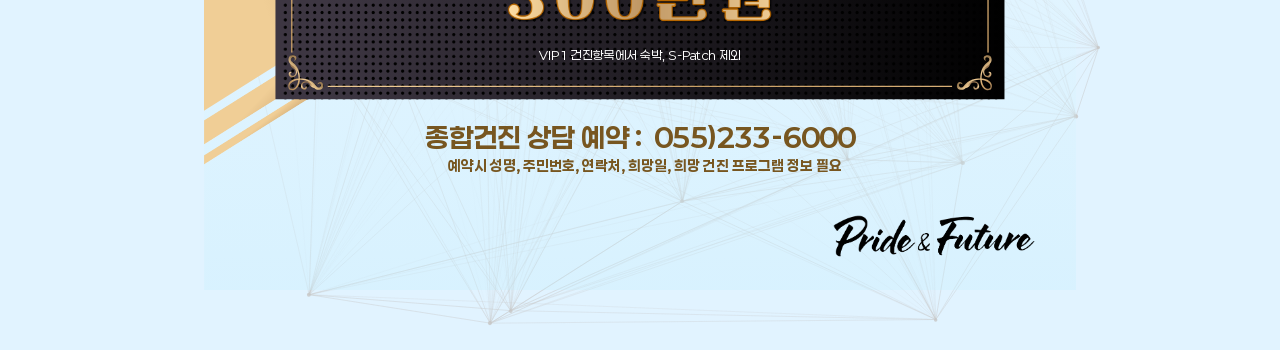
==== commit b68e5d8e: "폰트 preload/block 범위를 Jalnan2로 축소(초기 로딩 속도 개선) Paperlogy 3종까지 preload+block으로 묶었더니 최초 로딩이 느려진다는 피드백에 " ====
--- a/web/index.html
+++ b/web/index.html
@@ -4,16 +4,13 @@
 <meta charset="UTF-8">
 <meta name="viewport" content="width=device-width, initial-scale=1">
 <title>2026년도 건진 캠페인</title>
-<!-- 포스터 SVG가 <?xml-stylesheet?>로 뒤늦게 요청하기 전에 미리 받아두는 것.
-     포스터 텍스트 상당수가 커닝 보정용 <tspan x="...">로 절대좌표 배치돼 있어서,
-     폰트가 늦게 도착해 대체 서체로 먼저 그려지면(간격 계산이 그 서체 기준으로
-     굳어) 실제 폰트로 바뀐 뒤에도 글자 사이 간격이 어긋난 채 남는 경우가 있다
-     (특히 삼성 인터넷에서 관찰됨). poster-fonts.css도 font-display:block으로
-     맞춰, 폰트가 준비되기 전에는 아예 텍스트를 안 그리게(늦게라도 정확한 위치로) 했다. -->
+<!-- 표지 타이틀·날짜에 쓰는 Jalnan2만 먼저 받아둔다(커닝 보정용 tspan 위치가
+     대체 서체 기준으로 굳는 걸 막기 위해 — 2026-09-14 삼성 인터넷 제보 참고).
+     Paperlogy 3종까지 전부 preload+block으로 묶었더니 최초 로딩이 느려진다는
+     피드백을 받아, Jalnan2 하나만 미리 받고 나머지는 poster-fonts.css의
+     font-display:swap대로 화면이 뜬 뒤 각 포스터 SVG가 필요할 때 받게 둔다
+     (Paperlogy로 그려지는 글자는 이 경합이 재발할 수 있음을 감수한 절충). -->
 <link rel="preload" href="fonts/Jalnan2/Jalnan2TTF.ttf" as="font" type="font/ttf" crossorigin>
-<link rel="preload" href="fonts/Paperlogy/Paperlogy-4Regular.ttf" as="font" type="font/ttf" crossorigin>
-<link rel="preload" href="fonts/Paperlogy/Paperlogy-6SemiBold.ttf" as="font" type="font/ttf" crossorigin>
-<link rel="preload" href="fonts/Paperlogy/Paperlogy-7Bold.ttf" as="font" type="font/ttf" crossorigin>
 <link rel="stylesheet" href="styles/theme.css">
 <link rel="stylesheet" href="styles/app.css">
 </head>
--- a/web/styles/app.css
+++ b/web/styles/app.css
@@ -55,12 +55,12 @@
    않도록 우하단 구석에 작게 고정한다. */
 .call-fab{
   position:fixed;right:20px;bottom:20px;z-index:20;
-  width:56px;height:56px;border-radius:50%;
+  width:112px;height:112px;border-radius:50%;
   display:flex;align-items:center;justify-content:center;
   background:linear-gradient(135deg,#0e3e78,var(--blue));
   text-decoration:none;box-shadow:var(--shadow-lg);
 }
-.call-fab svg{width:26px;height:26px}
+.call-fab svg{width:52px;height:52px}
 .call-fab:hover{filter:brightness(1.1)}
 
 /* 모바일(터치스크린) 기기 전용 보정.
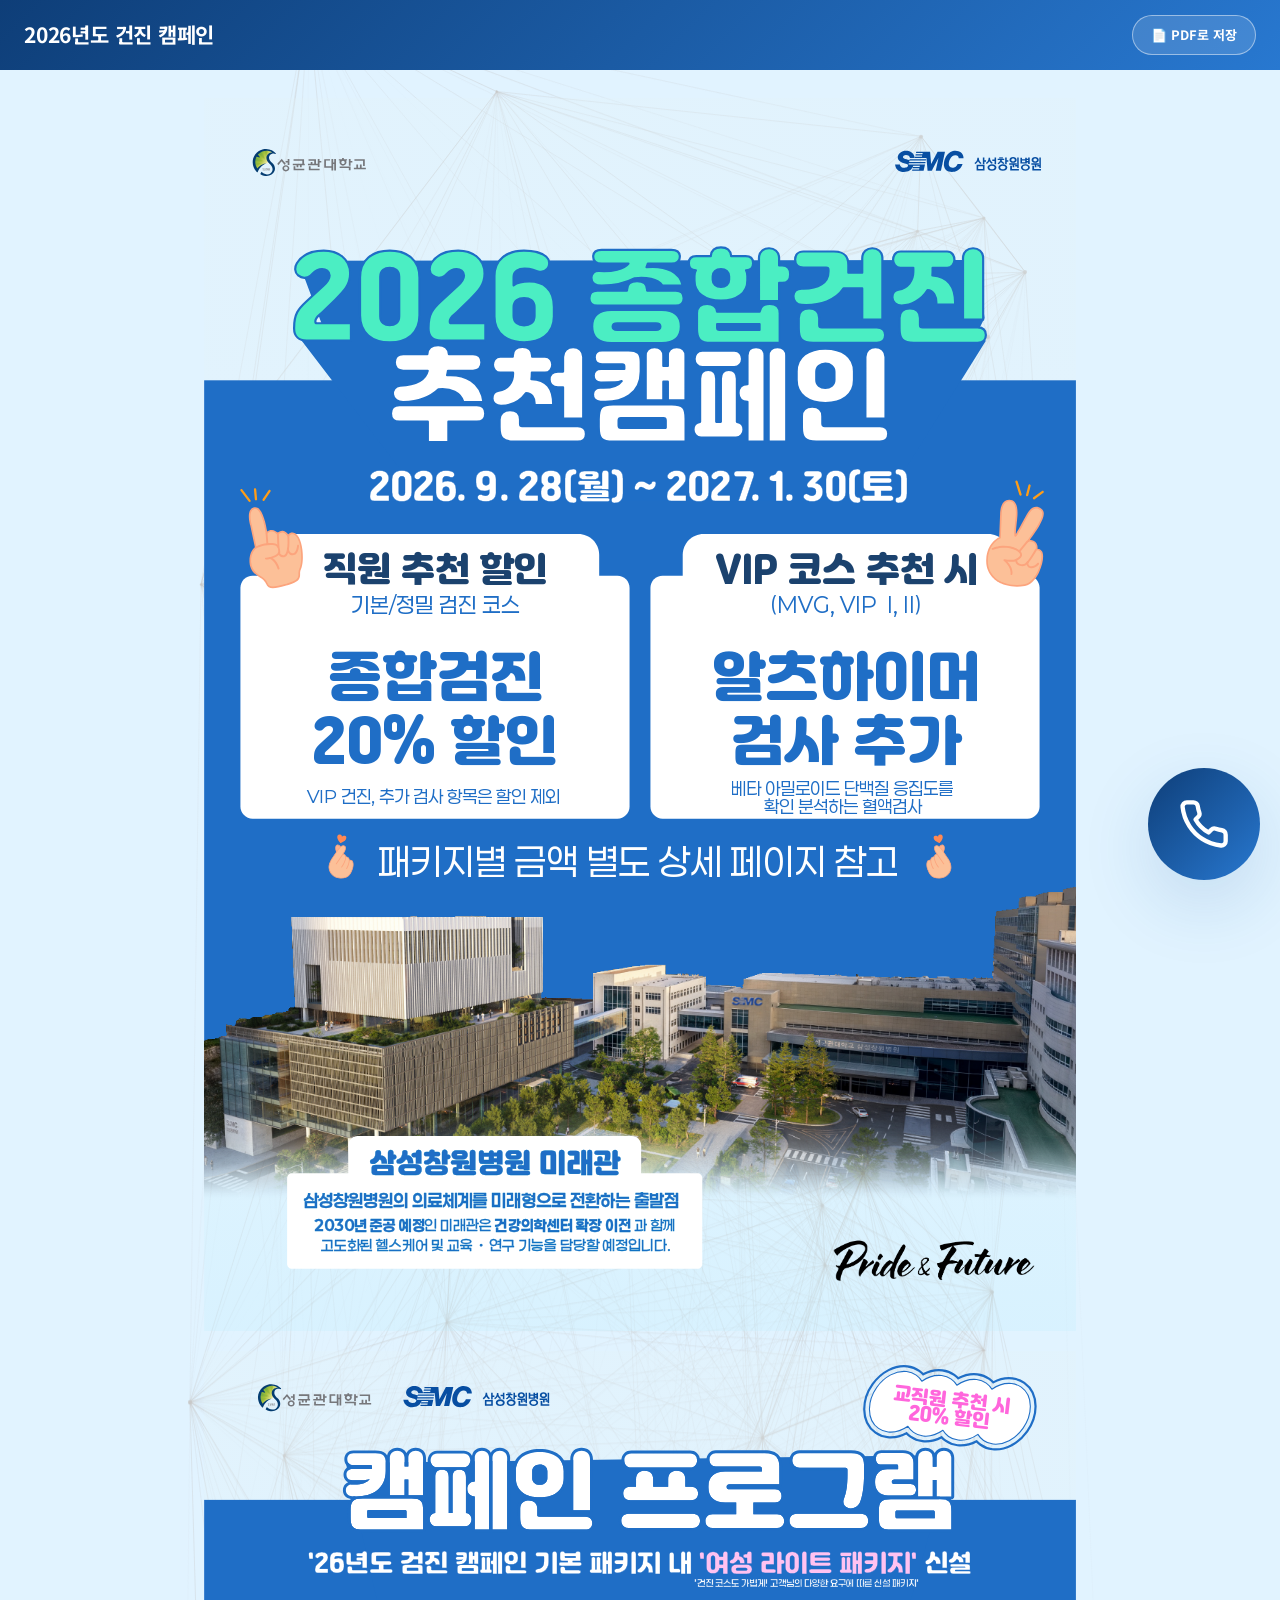
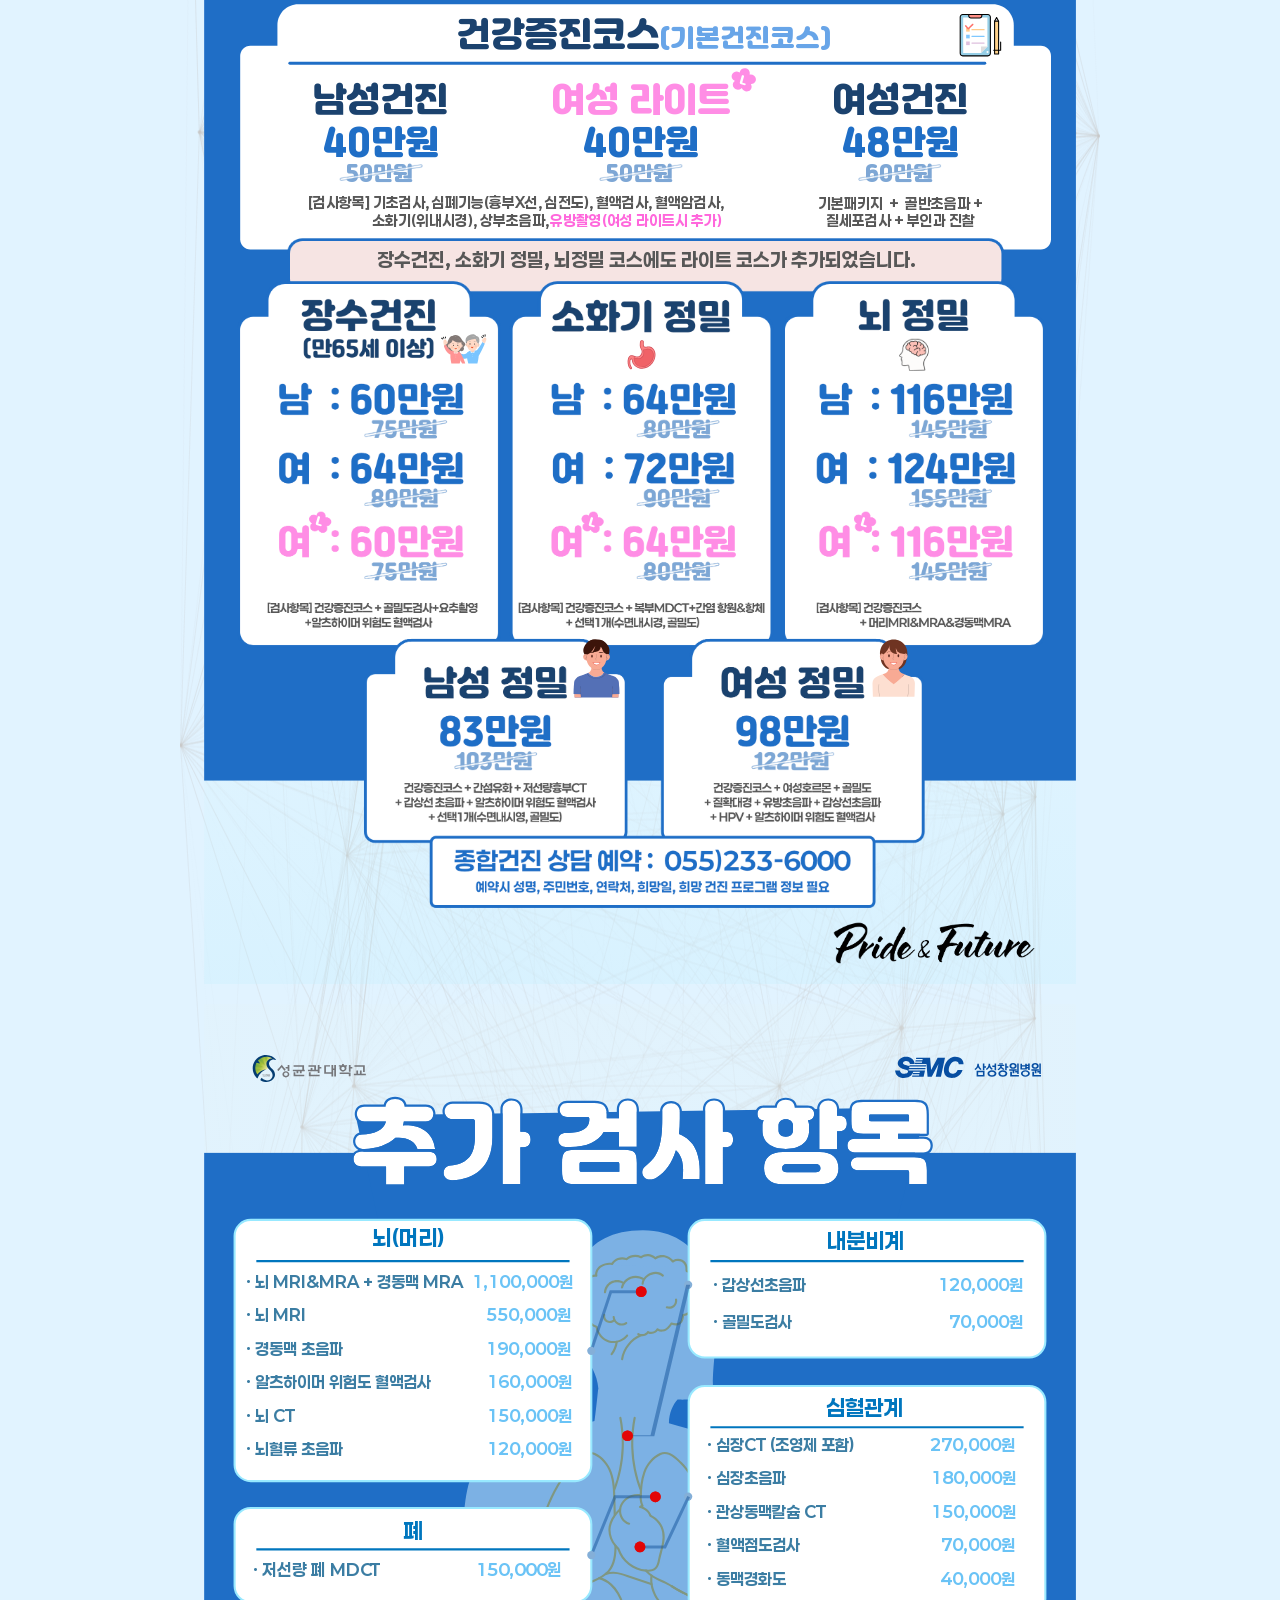
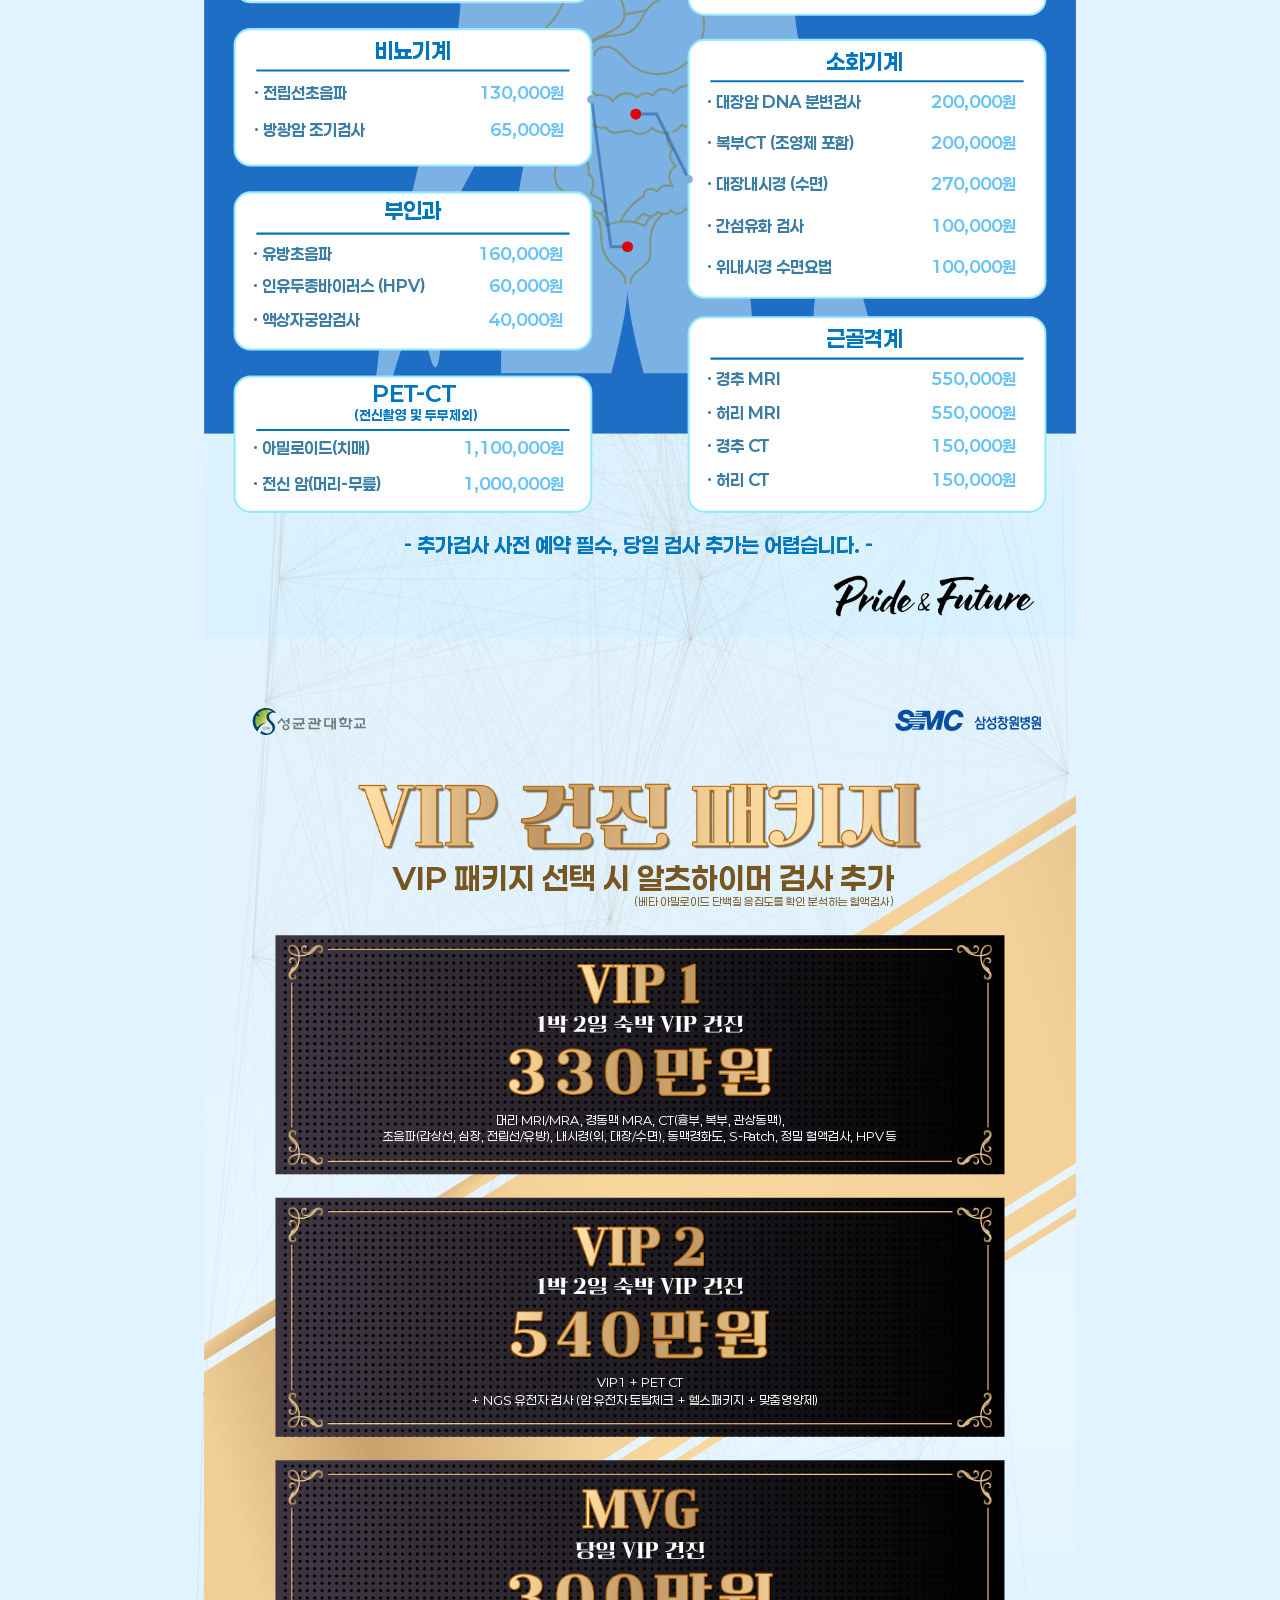
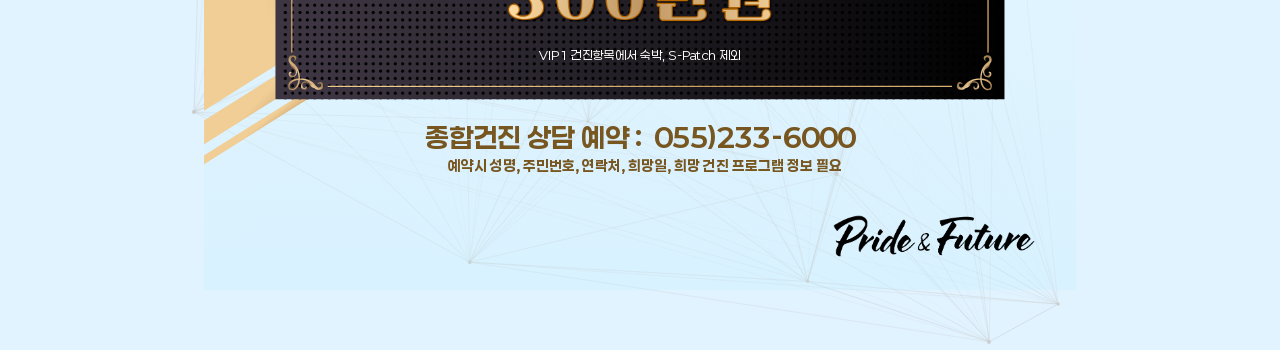
==== commit 440d6c5b: "Paperlogy 폰트를 낮은 우선순위로 다시 preload(마지막 페이지 전 로딩 보장) fetchpriority="low"로 초기 로딩 속도에 영향 없이 백그라운드에서 받아, " ====
--- a/web/index.html
+++ b/web/index.html
@@ -4,13 +4,18 @@
 <meta charset="UTF-8">
 <meta name="viewport" content="width=device-width, initial-scale=1">
 <title>2026년도 건진 캠페인</title>
-<!-- 표지 타이틀·날짜에 쓰는 Jalnan2만 먼저 받아둔다(커닝 보정용 tspan 위치가
-     대체 서체 기준으로 굳는 걸 막기 위해 — 2026-09-14 삼성 인터넷 제보 참고).
-     Paperlogy 3종까지 전부 preload+block으로 묶었더니 최초 로딩이 느려진다는
-     피드백을 받아, Jalnan2 하나만 미리 받고 나머지는 poster-fonts.css의
-     font-display:swap대로 화면이 뜬 뒤 각 포스터 SVG가 필요할 때 받게 둔다
-     (Paperlogy로 그려지는 글자는 이 경합이 재발할 수 있음을 감수한 절충). -->
+<!-- 표지 타이틀·날짜에 쓰는 Jalnan2는 최우선으로 받아둔다(커닝 보정용 tspan
+     위치가 대체 서체 기준으로 굳는 걸 막기 위해 — 2026-09-14 삼성 인터넷 제보
+     참고). Paperlogy 3종도 같은 문제가 있지만(가격 숫자·"MVG" 등에 쓰임) 이걸
+     Jalnan2와 같은 우선순위로 preload하면 최초 로딩이 느려진다는 피드백을 받아
+     fetchpriority="low"로 낮춰뒀다 — 브라우저가 Jalnan2·표지 SVG부터 받은 뒤
+     남는 대역폭으로 백그라운드에서 Paperlogy를 받으므로 첫 화면은 안 늦추면서도,
+     뒤에 이어지는 프로그램/추가검사항목/VIP 페이지가 순차 로딩되는 동안(수 초)
+     충분히 끝나 마지막 페이지가 뜨기 전에는 준비돼 있다. -->
 <link rel="preload" href="fonts/Jalnan2/Jalnan2TTF.ttf" as="font" type="font/ttf" crossorigin>
+<link rel="preload" href="fonts/Paperlogy/Paperlogy-4Regular.ttf" as="font" type="font/ttf" crossorigin fetchpriority="low">
+<link rel="preload" href="fonts/Paperlogy/Paperlogy-6SemiBold.ttf" as="font" type="font/ttf" crossorigin fetchpriority="low">
+<link rel="preload" href="fonts/Paperlogy/Paperlogy-7Bold.ttf" as="font" type="font/ttf" crossorigin fetchpriority="low">
 <link rel="stylesheet" href="styles/theme.css">
 <link rel="stylesheet" href="styles/app.css">
 </head>
